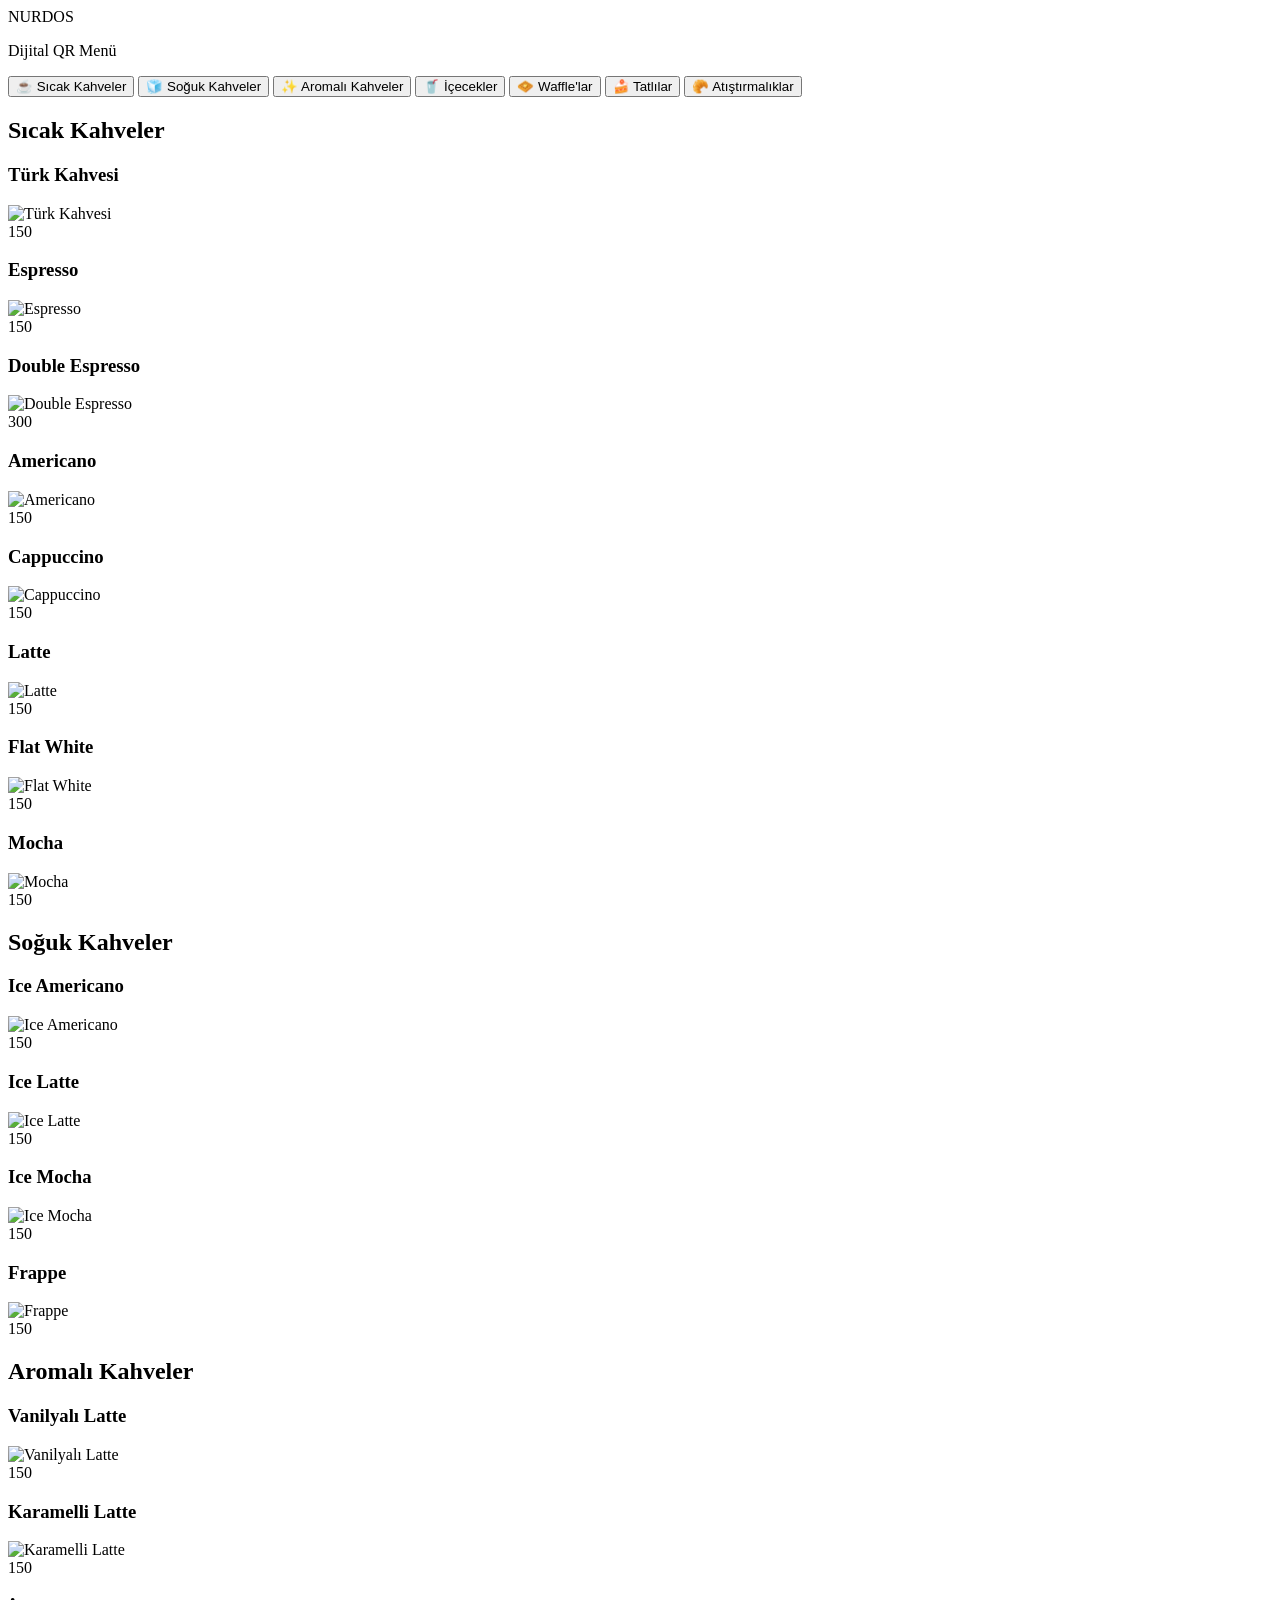
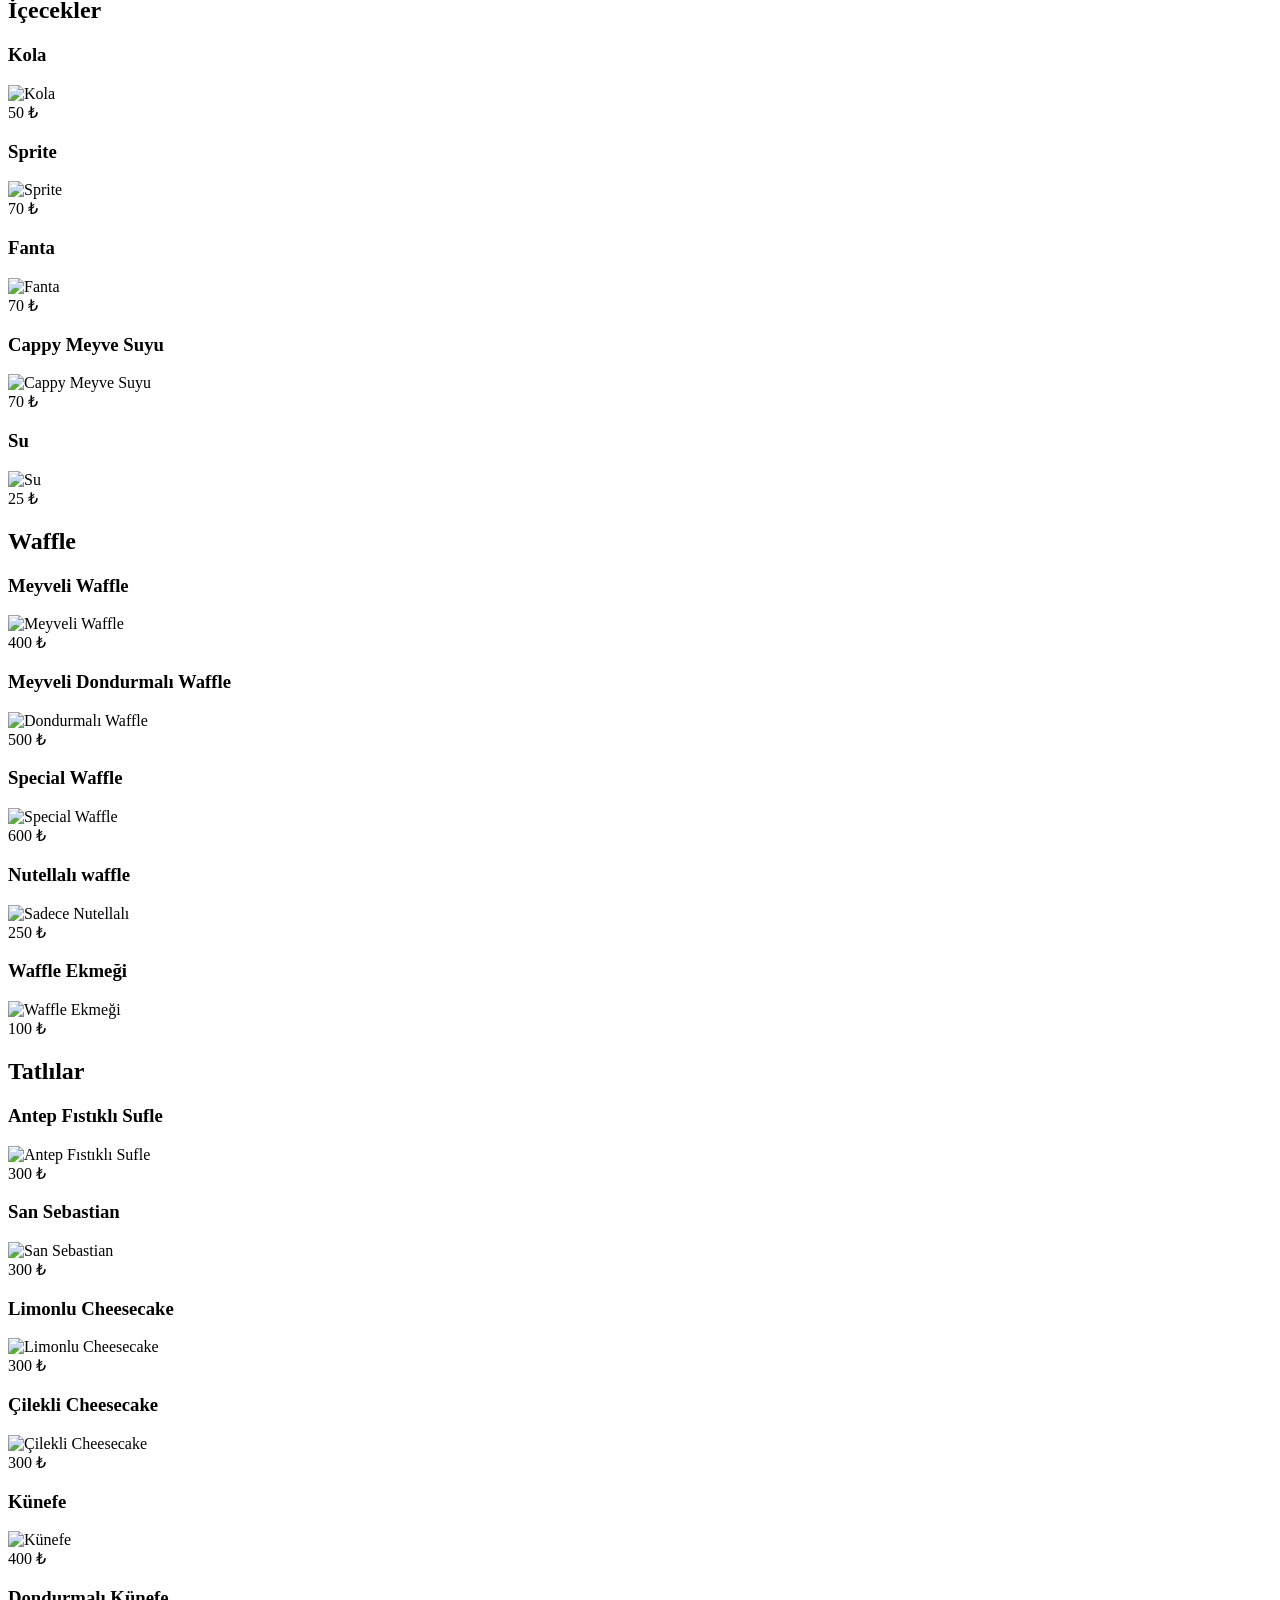
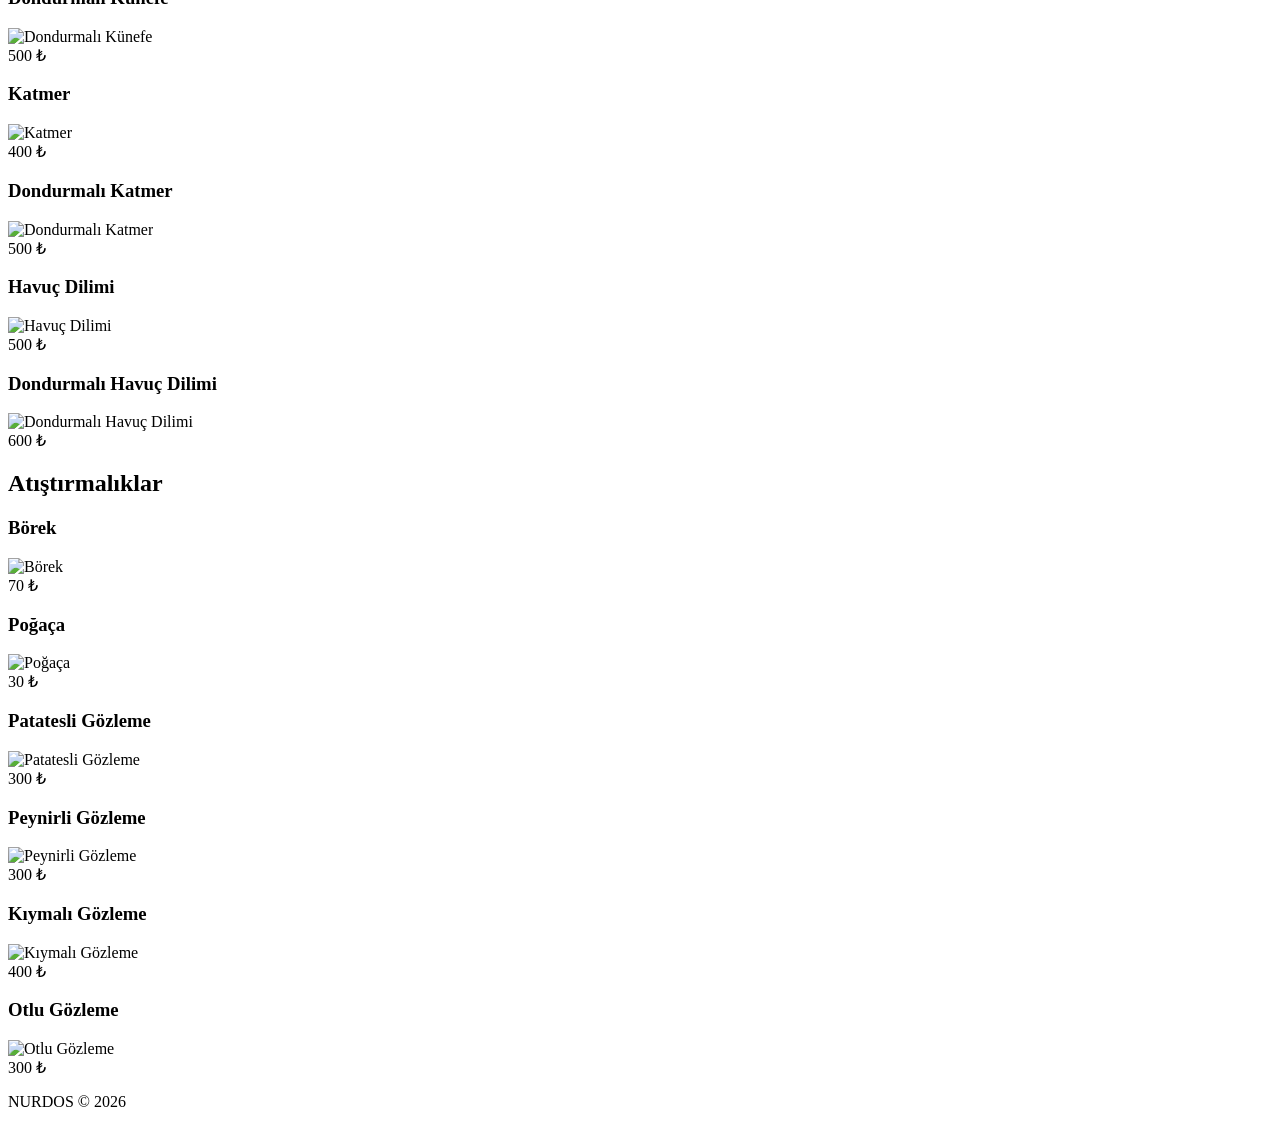
==== index.html @ a238e64f "Rename index.html.html to index.html" ====
<!DOCTYPE html>
<html lang="en">

  <head>
    <meta charset="UTF-8">
    <title>Untitled</title>
    <link rel="stylesheet" href="./style.css">

  </head>
    
  <body>
  <div class="menu-container">
  <header class="menu-header">
    <div class="logo-area">
      <div class="logo-circle">NURDOS</div>
    </div>
    <p class="subtitle">Dijital QR Menü</p>
  </header>

  <nav class="categories">
    <button class="cat-btn active" onclick="filterMenu('sicak-kahveler')">☕ Sıcak Kahveler</button>
    <button class="cat-btn" onclick="filterMenu('soguk-kahveler')">🧊 Soğuk Kahveler</button>
    <button class="cat-btn" onclick="filterMenu('aromali-kahveler')">✨ Aromalı Kahveler</button>
    <button class="cat-btn" onclick="filterMenu('icecekler')">🥤 İçecekler</button>
    <button class="cat-btn" onclick="filterMenu('wafflelar')">🧇 Waffle'lar</button>
    <button class="cat-btn" onclick="filterMenu('tatlilar')">🍰 Tatlılar</button>
    <button class="cat-btn" onclick="filterMenu('atistirmaliklar')">🥐 Atıştırmalıklar</button>
  </nav>

  <main class="menu-content">
    
    <section id="sicak-kahveler" class="menu-section active-section">
      <h2 class="section-title">Sıcak Kahveler</h2>
      
      <div class="menu-item">
        <div><h3>Türk Kahvesi</h3><img src="https://i.ibb.co/pgw5vhq/image.png" class="item-img" alt="Türk Kahvesi"></div>
        <span class="price">150</span>
      </div>
      <div class="menu-item">
        <div><h3>Espresso</h3><img src="https://i.ibb.co/v0Gmv2s/image.png" class="item-img" alt="Espresso"></div>
        <span class="price">150</span>
      </div>
      <div class="menu-item">
        <div><h3>Double Espresso</h3><img src="https://i.ibb.co/v0Gmv2s/image.png" class="item-img" alt="Double Espresso"></div>
        <span class="price">300</span>
      </div>
      <div class="menu-item">
        <div><h3>Americano</h3><img src="https://i.ibb.co/Vcnnr6px/image.png" class="item-img" alt="Americano"></div>
        <span class="price">150</span>
      </div>
      <div class="menu-item">
        <div><h3>Cappuccino</h3><img src="https://i.ibb.co/hRC3J6JM/image.png" class="item-img" alt="Cappuccino"></div>
        <span class="price">150</span>
      </div>
      <div class="menu-item">
        <div><h3>Latte</h3><img src="https://i.ibb.co/hRC3J6JM/image.png" class="item-img" alt="Latte"></div>
        <span class="price">150</span>
      </div>
      <div class="menu-item">
        <div><h3>Flat White</h3><img src="https://i.ibb.co/hRC3J6JM/image.png" class="item-img" alt="Flat White"></div>
        <span class="price">150</span>
      </div>
      <div class="menu-item">
        <div><h3>Mocha </h3><img src="https://i.ibb.co/bMDrZC4m/image.png" class="item-img" alt="Mocha"></div>
        <span class="price">150</span>
      </div>
    </section>

    <section id="soguk-kahveler" class="menu-section">
      <h2 class="section-title">Soğuk Kahveler</h2>
      
      <div class="menu-item">
        <div><h3>Ice Americano</h3><img src="https://i.ibb.co/bMDrZC4m/image.png" class="item-img" alt="Ice Americano"></div>
        <span class="price">150</span>
      </div>
      <div class="menu-item">
        <div><h3>Ice Latte</h3><img src="https://i.ibb.co/nNR8Dd05/image.png" class="item-img" alt="Ice Latte"></div>
        <span class="price">150</span>
      </div>
      <div class="menu-item">
        <div><h3>Ice Mocha</h3><img src="https://i.ibb.co/Fq8vfhpr/image.png" class="item-img" alt="Ice Mocha"></div>
        <span class="price">150</span>
      </div>
      <div class="menu-item">
        <div><h3>Frappe</h3><img src="https://i.ibb.co/W42J6nPg/image.png" class="item-img" alt="Frappe"></div>
        <span class="price">150</span>
      </div>
    </section>

    <section id="aromali-kahveler" class="menu-section">
      <h2 class="section-title">Aromalı Kahveler</h2>
      
      <div class="menu-item">
        <div><h3>Vanilyalı Latte</h3><img src="https://i.ibb.co/hRC3J6JM/image.png" class="item-img" alt="Vanilyalı Latte"></div>
        <span class="price">150</span>
      </div>
      <div class="menu-item">
        <div><h3>Karamelli Latte</h3><img src="https://i.ibb.co/hRC3J6JM/image.png" class="item-img" alt="Karamelli Latte"></div>
        <span class="price">150</span>
      </div>
    </section>

    <section id="icecekler" class="menu-section">
      <h2 class="section-title">İçecekler</h2>
      
      <div class="menu-item">
        <div><h3>Kola</h3><img src="https://i.ibb.co/rGpgbVGb/image.png" class="item-img" alt="Kola"></div>
        <span class="price">50 ₺</span>
      </div>
      <div class="menu-item">
        <div><h3>Sprite</h3><img src="https://i.ibb.co/1GKdcvJY/image.png" class="item-img" alt="Sprite"></div>
        <span class="price">70 ₺</span>
      </div>
      <div class="menu-item">
        <div><h3>Fanta</h3><img src="https://i.ibb.co/XZZ48FrH/image.png" class="item-img" alt="Fanta"></div>
        <span class="price">70 ₺</span>
      </div>
      <div class="menu-item">
        <div><h3>Cappy Meyve Suyu</h3><img src="https://i.ibb.co/snng94c/image.png" class="item-img" alt="Cappy Meyve Suyu"></div>
        <span class="price">70 ₺</span>
      </div>
      <div class="menu-item">
        <div><h3>Su</h3><img src="https://i.ibb.co/4ZVqnz2g/image.png" class="item-img" alt="Su"></div>
        <span class="price">25 ₺</span>
      </div>
    </section>

    <section id="wafflelar" class="menu-section">
      <h2 class="section-title">Waffle</h2>
      
      <div class="menu-item">
        <div><h3>Meyveli Waffle</h3><img src="https://i.ibb.co/4Z1p7PXs/image.png" class="item-img" alt="Meyveli Waffle"></div>
        <span class="price">400 ₺</span>
      </div>
      <div class="menu-item">
        <div><h3>Meyveli Dondurmalı Waffle</h3><img src="https://i.ibb.co/chqkY69G/image.png" class="item-img" alt="Dondurmalı Waffle"></div>
        <span class="price">500 ₺</span>
      </div>
      <div class="menu-item">
        <div><h3>Special Waffle</h3><img src="https://i.ibb.co/ym6KFSNG/image.png" class="item-img" alt="Special Waffle"></div>
        <span class="price">600 ₺</span>
      </div>
      <div class="menu-item">
        <div><h3>Nutellalı waffle </h3><img src="https://i.ibb.co/0y33kgnN/image.png" class="item-img" alt="Sadece Nutellalı"></div>
        <span class="price">250 ₺</span>
      </div>
      <div class="menu-item">
        <div><h3>Waffle Ekmeği</h3><img src="https://i.ibb.co/yF4Xw0sf/image.png" class="item-img" alt="Waffle Ekmeği"></div>
        <span class="price">100 ₺</span>
      </div>
    </section>

    <section id="tatlilar" class="menu-section">
      <h2 class="section-title">Tatlılar</h2>
      
      <div class="menu-item">
        <div><h3>Antep Fıstıklı Sufle</h3><img src="https://i.ibb.co/NgvyNs12/image.png" class="item-img" alt="Antep Fıstıklı Sufle"></div>
        <span class="price">300 ₺</span>
      </div>
      <div class="menu-item">
        <div><h3>San Sebastian</h3><img src="https://i.ibb.co/Q7GzNrKj/image.png" class="item-img" alt="San Sebastian"></div>
        <span class="price">300 ₺</span>
      </div>
      <div class="menu-item">
        <div><h3>Limonlu Cheesecake</h3><img src="https://i.ibb.co/Dgst7P4K/image.png" class="item-img" alt="Limonlu Cheesecake"></div>
        <span class="price">300 ₺</span>
      </div>
      <div class="menu-item">
        <div><h3>Çilekli Cheesecake</h3><img src="https://i.ibb.co/0jGV7NmT/image.png" class="item-img" alt="Çilekli Cheesecake"></div>
        <span class="price">300 ₺</span>
      </div>
      <div class="menu-item">
        <div><h3>Künefe</h3><img src="https://i.ibb.co/q3s0CWLF/image.png" class="item-img" alt="Künefe"></div>
        <span class="price">400 ₺</span>
      </div>
      <div class="menu-item">
        <div><h3>Dondurmalı Künefe</h3><img src="https://i.ibb.co/8n3DH67D/image.png" class="item-img" alt="Dondurmalı Künefe"></div>
        <span class="price">500 ₺</span>
      </div>
      <div class="menu-item">
        <div><h3>Katmer</h3><img src="https://i.ibb.co/9HPQSdBf/image.png" class="item-img" alt="Katmer"></div>
        <span class="price">400 ₺</span>
      </div>
      <div class="menu-item">
        <div><h3>Dondurmalı Katmer</h3><img src="https://i.ibb.co/p6mtjB8Y/image.png" class="item-img" alt="Dondurmalı Katmer"></div>
        <span class="price">500 ₺</span>
      </div>
      <div class="menu-item">
        <div><h3>Havuç Dilimi</h3><img src="https://i.ibb.co/rf15Yhhq/image.png" class="item-img" alt="Havuç Dilimi"></div>
        <span class="price">500 ₺</span>
      </div>
      <div class="menu-item">
        <div><h3>Dondurmalı Havuç Dilimi</h3><img src="https://i.ibb.co/hFr7yMMC/image.png" class="item-img" alt="Dondurmalı Havuç Dilimi"></div>
        <span class="price">600 ₺</span>
      </div>
    </section>

    <section id="atistirmaliklar" class="menu-section">
      <h2 class="section-title">Atıştırmalıklar</h2>
      
      <div class="menu-item">
        <div><h3>Börek</h3><img src="https://i.ibb.co/HTj1X93V/image.png" class="item-img" alt="Börek"></div>
        <span class="price">70 ₺</span>
      </div>
      <div class="menu-item">
        <div><h3>Poğaça</h3><img src="https://i.ibb.co/XZH5J9MX/image.png" class="item-img" alt="Poğaça"></div>
        <span class="price">30 ₺</span>
      </div>
      <div class="menu-item">
        <div><h3>Patatesli Gözleme</h3><img src="https://i.ibb.co/xS5j86xJ/image.png" class="item-img" alt="Patatesli Gözleme"></div>
        <span class="price">300 ₺</span>
      </div>
      <div class="menu-item">
        <div><h3>Peynirli Gözleme</h3><img src="https://i.ibb.co/xS5j86xJ/image.png" class="item-img" alt="Peynirli Gözleme"></div>
        <span class="price">300 ₺</span>
      </div>
      <div class="menu-item">
        <div><h3>Kıymalı Gözleme</h3><img src="https://i.ibb.co/xS5j86xJ/image.png" class="item-img" alt="Kıymalı Gözleme"></div>
        <span class="price">400 ₺</span>
      </div>
      <div class="menu-item">
        <div><h3>Otlu Gözleme</h3><img src="https://i.ibb.co/xS5j86xJ/image.png" class="item-img" alt="Otlu Gözleme"></div>
        <span class="price">300 ₺</span>
      </div>
    </section>

  </main>

  <footer class="menu-footer">
    <p>NURDOS © 2026</p>
  </footer>
</div>
    <script  src="./script.js"></script>

  </body>
  
</html>
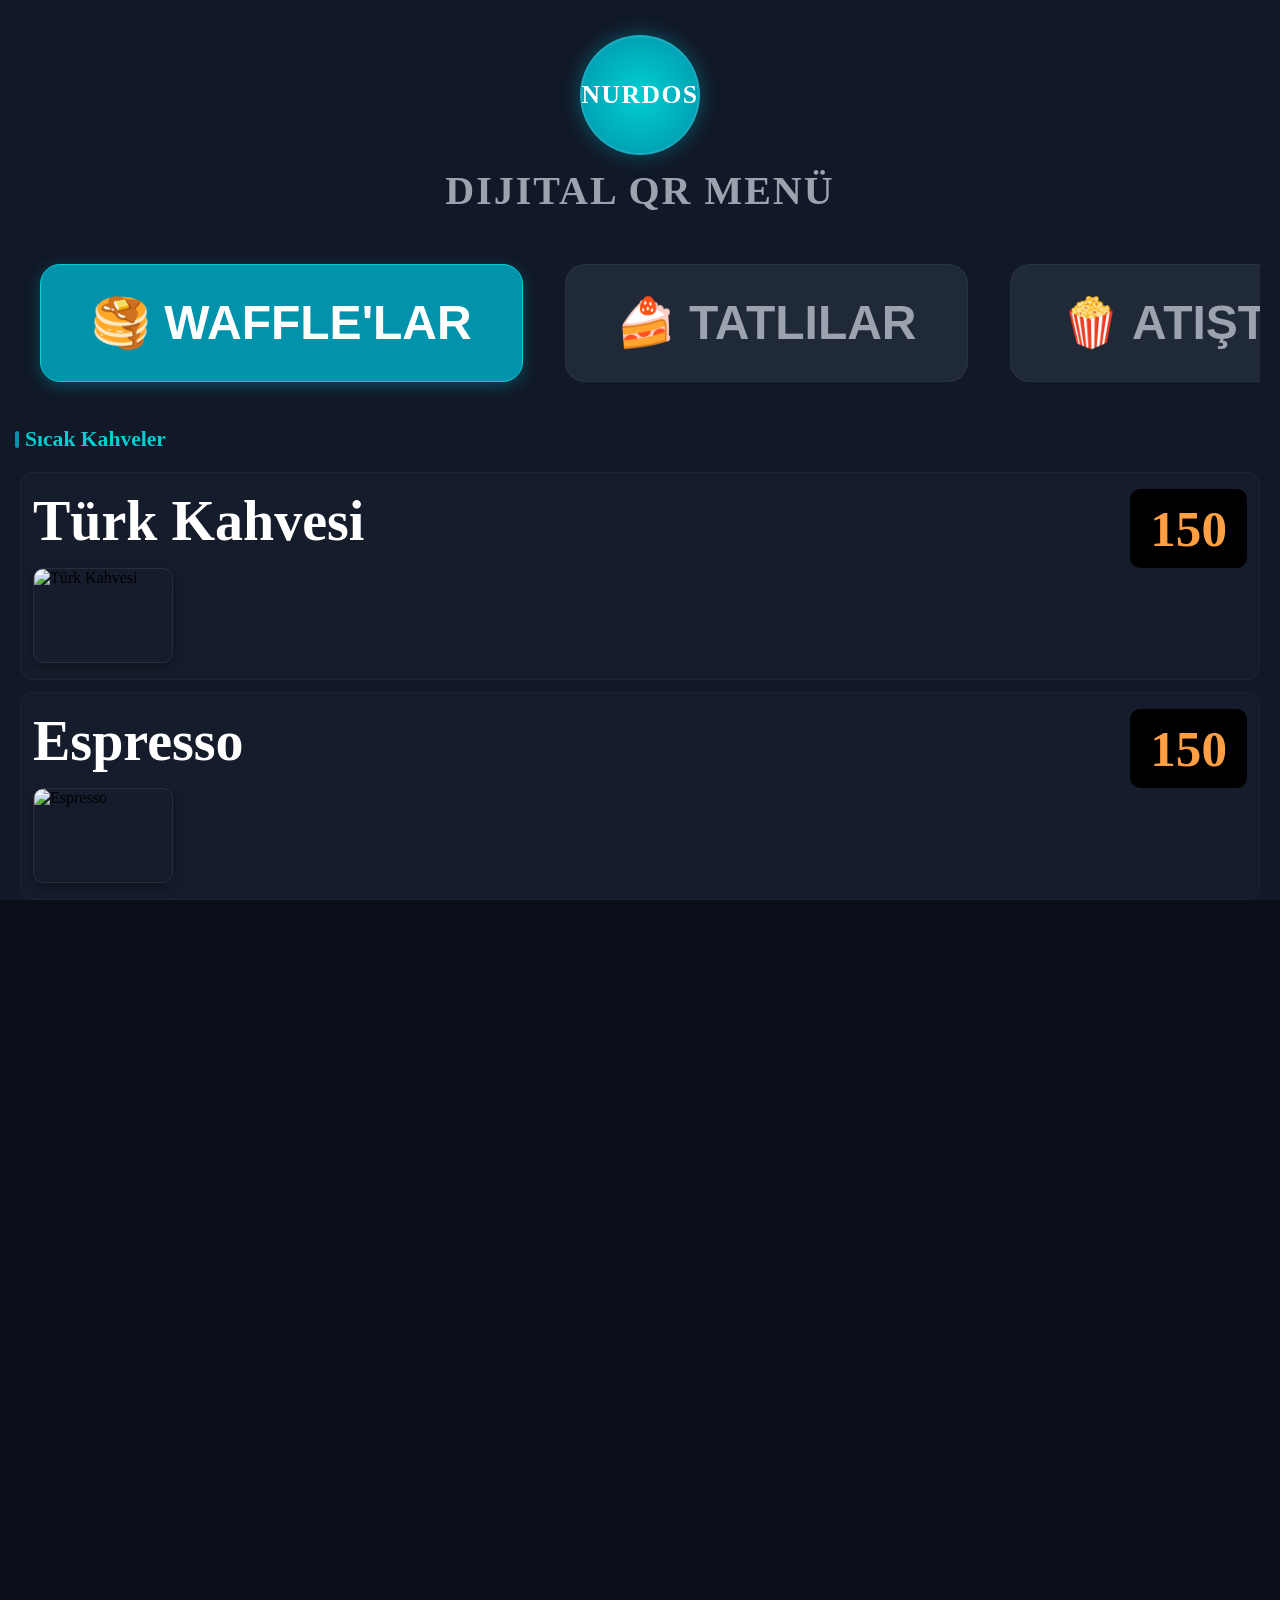
==== commit 219ac3b4: "Update index.html" ====
--- a/index.html
+++ b/index.html
@@ -18,13 +18,14 @@
   </header>
 
   <nav class="categories">
-    <button class="cat-btn active" onclick="filterMenu('sicak-kahveler')">☕ Sıcak Kahveler</button>
-    <button class="cat-btn" onclick="filterMenu('soguk-kahveler')">🧊 Soğuk Kahveler</button>
-    <button class="cat-btn" onclick="filterMenu('aromali-kahveler')">✨ Aromalı Kahveler</button>
-    <button class="cat-btn" onclick="filterMenu('icecekler')">🥤 İçecekler</button>
-    <button class="cat-btn" onclick="filterMenu('wafflelar')">🧇 Waffle'lar</button>
-    <button class="cat-btn" onclick="filterMenu('tatlilar')">🍰 Tatlılar</button>
-    <button class="cat-btn" onclick="filterMenu('atistirmaliklar')">🥐 Atıştırmalıklar</button>
+      <button class="cat-btn active" onclick="filterMenu('wafflelar')">🥞 Waffle'lar</button>
+      <button class="cat-btn" onclick="filterMenu('tatlilar')">🍰 Tatlılar</button>
+      <button class="cat-btn" onclick="filterMenu('atistirmaliklar')">🍿 Atıştırmalıklar</button>
+      <button class="cat-btn" onclick="filterMenu('sicak-kahveler')">☕ Sıcak Kahveler</button>
+      <button class="cat-btn" onclick="filterMenu('soguk-kahveler')">🥤 Soğuk Kahveler</button>
+      <button class="cat-btn" onclick="filterMenu('aromali-kahveler')">✨ Aromalı Kahveler</button>
+      <button class="cat-btn" onclick="filterMenu('icecekler')">🍹 İçecekler</button>
+
   </nav>
 
   <main class="menu-content">
--- a/style.css
+++ b/style.css
@@ -0,0 +1,258 @@
+/* Tarayıcının varsayılan boşluklarını sıfırlıyoruz */
+* {
+    margin: 0;
+    padding: 0;
+    box-sizing: border-box;
+}
+
+/* Sayfanın ve ana gövdenin ekranın tamamını kaplamasını sağlıyoruz */
+html, body {
+    width: 100%;
+    height: 100%;
+    margin: 0;
+    padding: 0;
+    overflow-x: hidden; /* Yatayda kayma çubuğu çıkmasını engeller */
+}
+
+/* Eğer menünü kapsayan ana bir div (.container, .menu vb.) varsa ona da şunları ekle */
+.senin-menu-kapsayici-classin {
+    width: 100vw;
+    height: 100vh;
+}
+@import url('https://fonts.googleapis.com/css2?family=Plus+Jakarta+Sans:wght@400;500;600;700&display=swap');
+html, body {
+ 
+  margin: 0;
+  padding: 0;
+  width: 100%;
+  min-height: 100vh;
+  background-color: #0b0f19;
+  display: flex;
+  justify-content: center;
+  align-items: flex-start;
+}
+
+
+.menu-container {
+  width: 100%;
+  max-width: 100%;
+  background: #111827;
+  min-height: 100vh;
+  box-shadow: 0px 10px 40px rgba(0, 0, 0, 0.5);
+  padding: 20px 15px;
+  display: flex;
+  flex-direction: column;
+}
+
+.menu-header {
+  text-align: center;
+  padding: 15px 0 25px 0;
+}
+
+.logo-circle {
+  width: 120px;
+  height: 120px;
+  background: radial-gradient(circle, #00ced1 0%, #0093ab 100%);
+  color: #ffffff;
+  font-size: 1.6rem;
+  font-weight: 700;
+  display: flex;
+  align-items: center;
+  justify-content: center;
+  border-radius: 50%;
+  margin: 0 auto 12px auto;
+  box-shadow: 0px 0px 20px rgba(0, 147, 171, 0.5);
+  letter-spacing: 1.5px;
+  border: 2px solid rgba(255, 255, 255, 0.1);
+}
+
+.subtitle {
+  font-size: 0.85rem;
+  color: #9ca3af;
+  font-weight: 600;
+  text-transform: uppercase;
+  letter-spacing: 2px;
+}
+
+.categories {
+  display: flex;
+  gap: 12px;
+  overflow-x: auto;
+  padding: 10px 5px 20px 5px;
+  scroll-behavior: smooth;
+}
+
+.categories::-webkit-scrollbar { display: none; }
+.categories { -ms-overflow-style: none; scrollbar-width: none; }
+
+.cat-btn {
+  background: #1f2937;
+  color: #9ca3af;
+  border: 1px solid rgba(255, 255, 255, 0.05);
+  padding: 11px 20px;
+  font-size: 0.9rem;
+  font-weight: 600;
+  border-radius: 30px;
+  cursor: pointer;
+  white-space: nowrap;
+  transition: all 0.25s cubic-bezier(0.4, 0, 0.2, 1);
+}
+
+.cat-btn.active {
+  background: #0093ab;
+  color: #ffffff;
+  border-color: #00ced1;
+  box-shadow: 0px 4px 15px rgba(0, 147, 171, 0.4);
+}
+
+.menu-content { flex: 1; }
+.menu-section { display: none; animation: slideUp 0.4s ease-in-out; }
+.menu-section.active-section { display: block; }
+
+.section-title {
+  font-size: 1.35rem;
+  color: #00ced1;
+  margin: 10px 0 20px 0;
+  padding-left: 5px;
+  font-weight: 700;
+  position: relative;
+}
+
+.section-title::before {
+  content: '';
+  position: absolute;
+  left: -5px;
+  top: 15%;
+  height: 70%;
+  width: 4px;
+  background: #0093ab;
+  border-radius: 2px;
+}
+
+/* Fotoğraflı Yeni Menü Satır Düzeni */
+.menu-item {
+  display: flex;
+  justify-content: space-between;
+  align-items: flex-start; /* Fiyatı yukarıda sabit tutar */
+  padding: 16px 12px;
+  background: rgba(255, 255, 255, 0.02);
+  margin-bottom: 12px;
+  border-radius: 14px;
+  border: 1px solid rgba(255, 255, 255, 0.03);
+  transition: transform 0.2s ease;
+}
+
+.menu-item:hover {
+  transform: scale(1.01);
+  background: rgba(255, 255, 255, 0.04);
+}
+
+.menu-item h3 {
+  font-size: 1.05rem;
+  color: #f3f4f6;
+  font-weight: 600;
+  margin-bottom: 8px;
+}
+
+/* Yüklenen Fotoğrafların Şık Ayarları */
+.item-img {
+  width: 140px;
+  height: 95px;
+  object-fit: cover;
+  border-radius: 10px;
+  border: 1px solid rgba(255, 255, 255, 0.08);
+  display: block;
+  box-shadow: 0px 4px 12px rgba(0,0,0,0.3);
+}
+
+.price {
+  font-size: 1.1rem;
+  font-weight: 700;
+  color: #00ced1;
+  background: rgba(0, 206, 209, 0.1);
+  padding: 5px 14px;
+  border-radius: 8px;
+  white-space: nowrap;
+}
+
+.menu-footer {
+  text-align: center;
+  padding: 30px 0 10px 0;
+  font-size: 0.8rem;
+  color: #4b5563;
+  letter-spacing: 1px;
+}
+
+@keyframes slideUp {
+  from { opacity: 0; transform: translateY(10px); }
+  to { opacity: 1; transform: translateY(0); }
+}
+/* Ekranı kısıtlayan genişlik sınırlarını kaldırıp tam ekran yapıyoruz */
+body, .container, main, #app, .menu { 
+    max-width: 100% !important;
+    width: 100% !important;
+}
+
+/* Menü içeriğinin çok fazla dağılmaması ama ekrana da yayılması için */
+.menu-items, .item-list {
+    width: 100% !important;
+    display: flex;
+    flex-direction: column;
+}
+/* Ana kapsayıcının genişlik sınırlarını tamamen kaldırıyoruz */
+.menu-container {
+    width: 100% !important;
+    max-width: 100% !important;
+    margin: 0 !important;
+    padding: 20px !important; /* Menü elemanları ekrana çok yapışmasın diye kibar bir boşluk */
+    box-sizing: border-box !important;
+}
+
+/* Sayfa arka planının da tüm ekrana yayılması için */
+html, body {
+    width: 100% !important;
+    height: 100% !important;
+    margin: 0 !important;
+    padding: 0 !important;
+}
+/* 1. Kategori Butonları (Sıcak Kahveler vb.) - DEVASE BOYUT */
+.cat-btn {
+    font-size: 3rem !important;        /* Yazı boyutunu tam 3 katına çıkardık */
+    font-weight: 900 !important;       /* Simsiyah, en kalın yazı tipi */
+    padding: 30px 50px !important;     /* Butonlar ekranda kocaman alan kaplasın */
+    margin: 15px !important;           /* Butonlar birbirine yapışmasın diye aralık */
+    border-radius: 20px !important;    /* Köşeleri daha belirgin ve oval yapmak için */
+    text-transform: uppercase !important; /* Tüm harfleri BÜYÜK HARF yapar */
+}
+
+/* 2. Menü Ürün Başlıkları (Türk Kahvesi vb.) - ULTRA BÜYÜK */
+.menu-item h3 {
+    font-size: 3.5rem !important;      /* Ürün isimlerini ekrandaki en büyük şey yapıyoruz */
+    font-weight: 900 !important;       /* Maksimum kalınlık ve görünürlük */
+    color: #ffffff !important;         /* Net okunması için bembeyaz */
+    margin-bottom: 15px !important;
+}
+
+/* 3. Fiyat Yazıları - KOCAMAN */
+.price {
+    font-size: 3.2rem !important;      /* Fiyatlar uzaktan kabak gibi okunacak */
+    font-weight: 900 !important;       /* En kalın seviye */
+    color: #ff9f43 !important;         /* Çok net ve parlak bir turuncu (görünürlüğü artırır) */
+    background-color: #000000 !important; /* Arkasına siyah kutu koyarak kontrastı uçuruyoruz */
+    padding: 10px 20px !important;
+    border-radius: 10px !important;
+}
+
+/* 4. Eğer Ürünlerin Açıklama Yazıları Varsa */
+.menu-item p {
+    font-size: 2rem !important;        /* Açıklamaları da normal başlık boyutuna getirdik */
+    font-weight: 700 !important;
+    color: #cccccc !important;
+}
+
+/* 5. Dijital QR Menü Alt Başlığı */
+.subtitle {
+    font-size: 2.5rem !important;
+    font-weight: 900 !important;
+    text-transform: uppercase !important;
+}
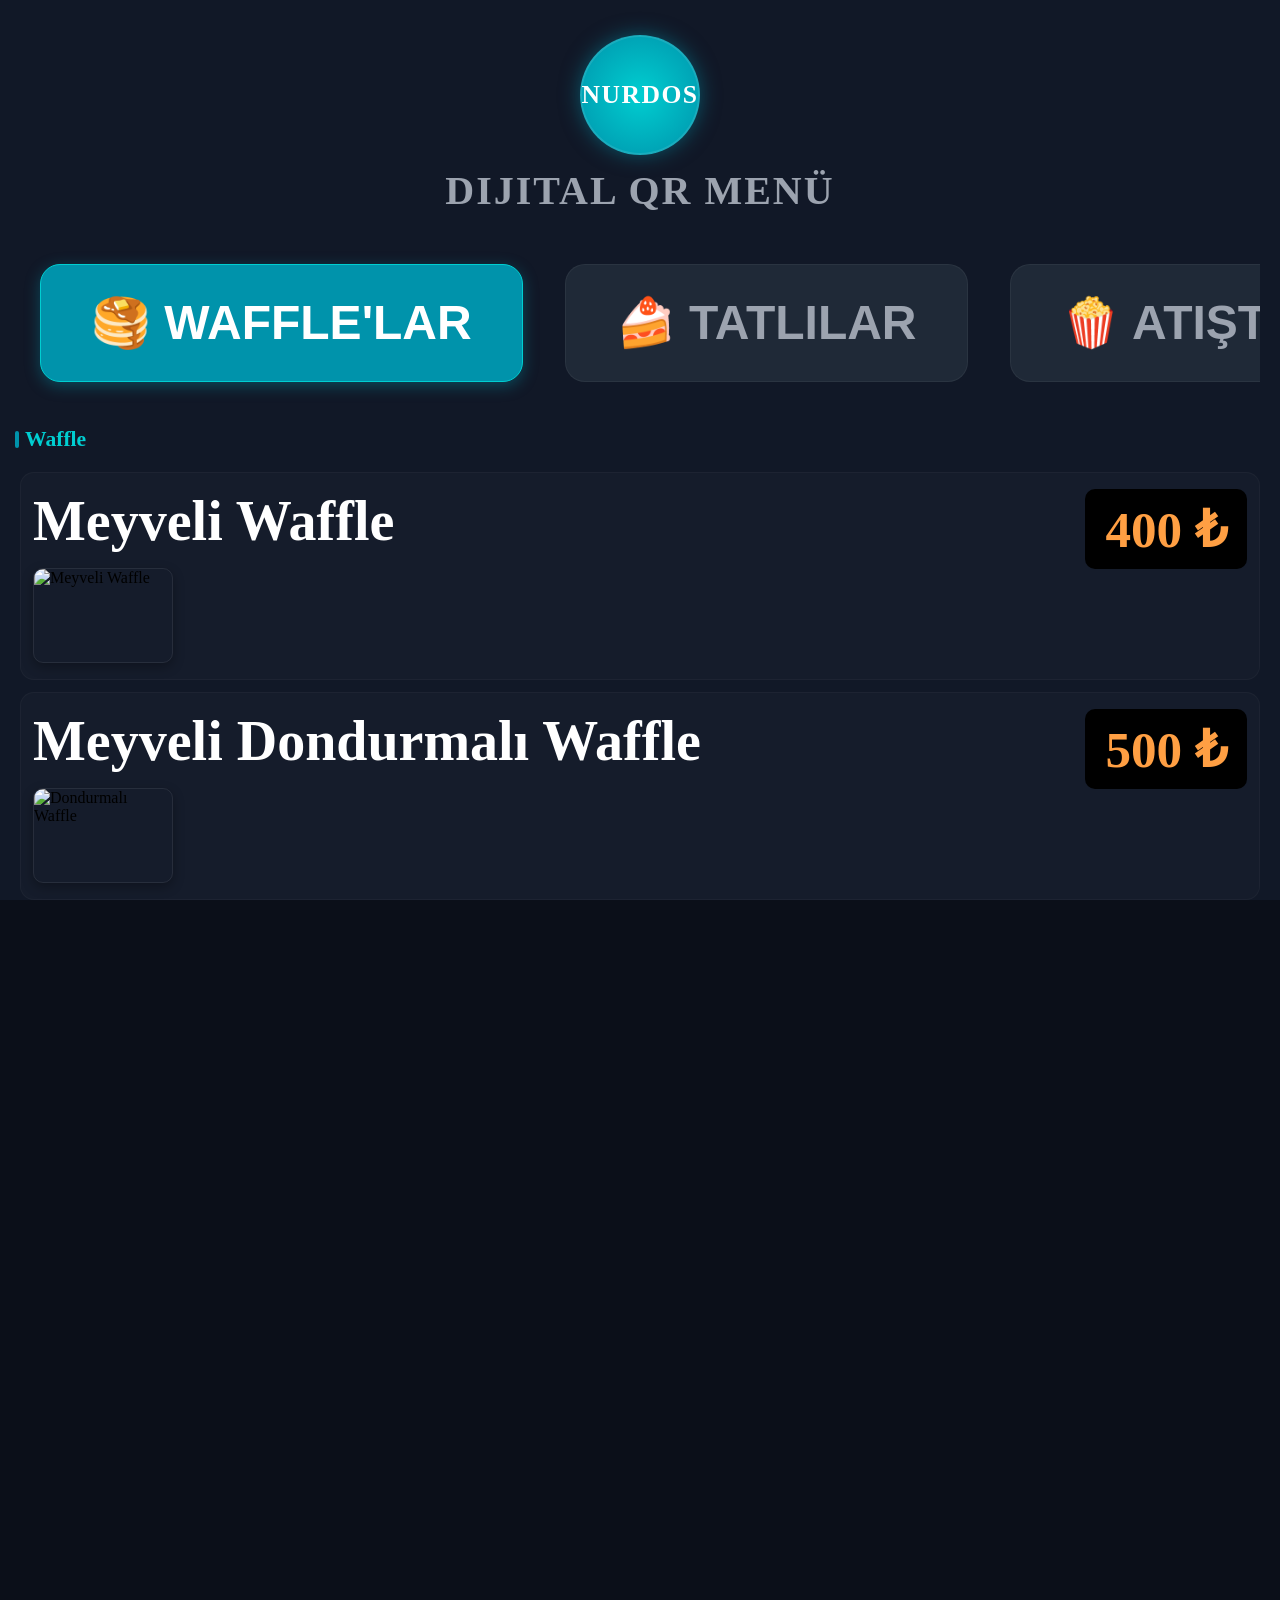
==== commit 1577956e: "Update index.html" ====
--- a/index.html
+++ b/index.html
@@ -30,7 +30,7 @@
 
   <main class="menu-content">
     
-    <section id="sicak-kahveler" class="menu-section active-section">
+    <section id="sicak-kahveler" class="menu-section">
       <h2 class="section-title">Sıcak Kahveler</h2>
       
       <div class="menu-item">
@@ -126,7 +126,7 @@
       </div>
     </section>
 
-    <section id="wafflelar" class="menu-section">
+    <section id="wafflelar" class="menu-section active-section">
       <h2 class="section-title">Waffle</h2>
       
       <div class="menu-item">
